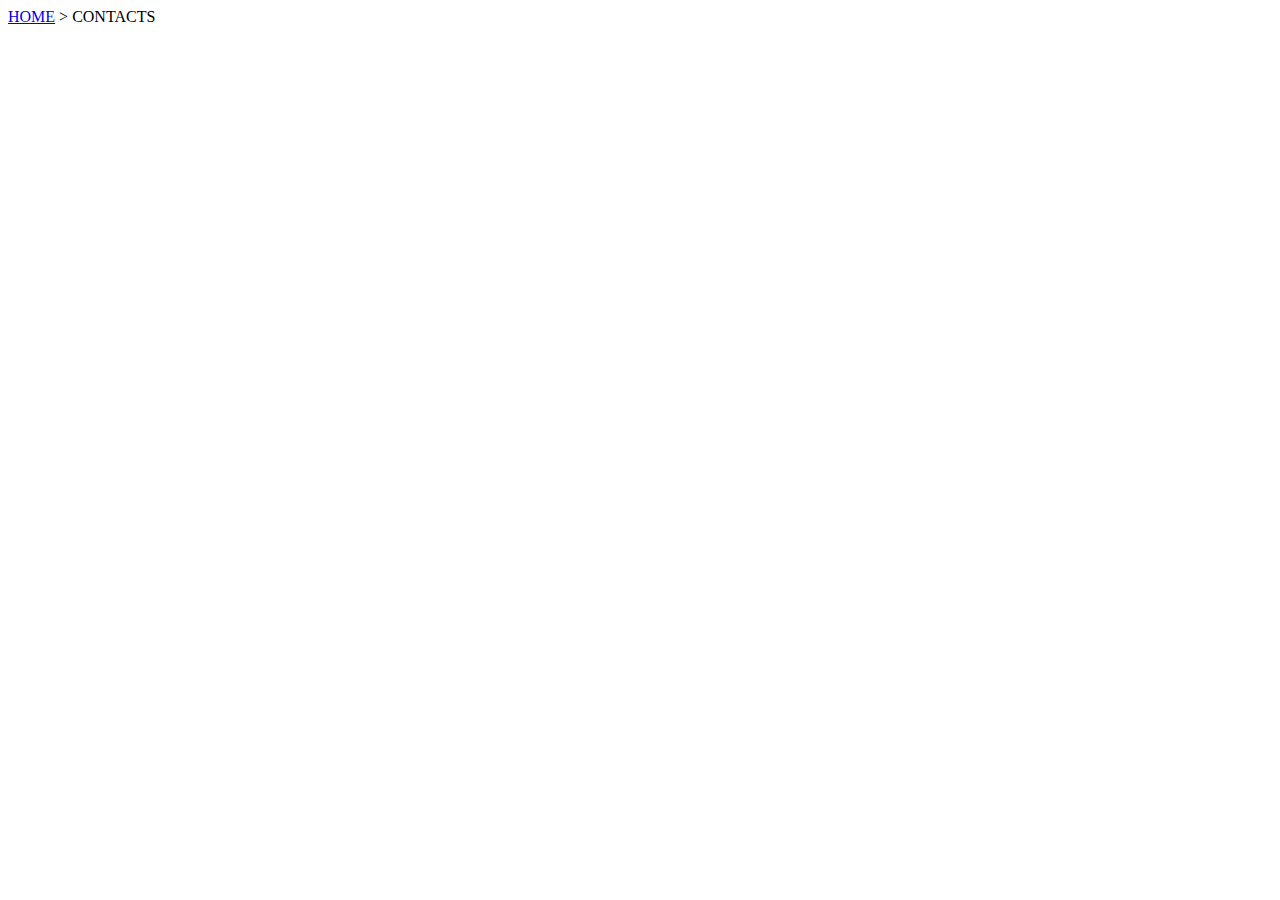
==== contacts.html @ 67738aa6 "sample code" ====
<!DOCTYPE html>
<html lang="en">
<head>
    <meta charset="UTF-8">
    <meta http-equiv="X-UA-Compatible" content="IE=edge">
    <meta name="viewport" content="width=device-width, initial-scale=1.0">
    <title>contacts</title>
    <link rel="shortcut icon" href="https://maslova95.github.io/web-project/" type="image/x-icon">
</head>
<body>
    <div class="navigation">
        <a href="home.html">HOME</a> > <span>CONTACTS</span>
      </div>
      
</body>
</html>
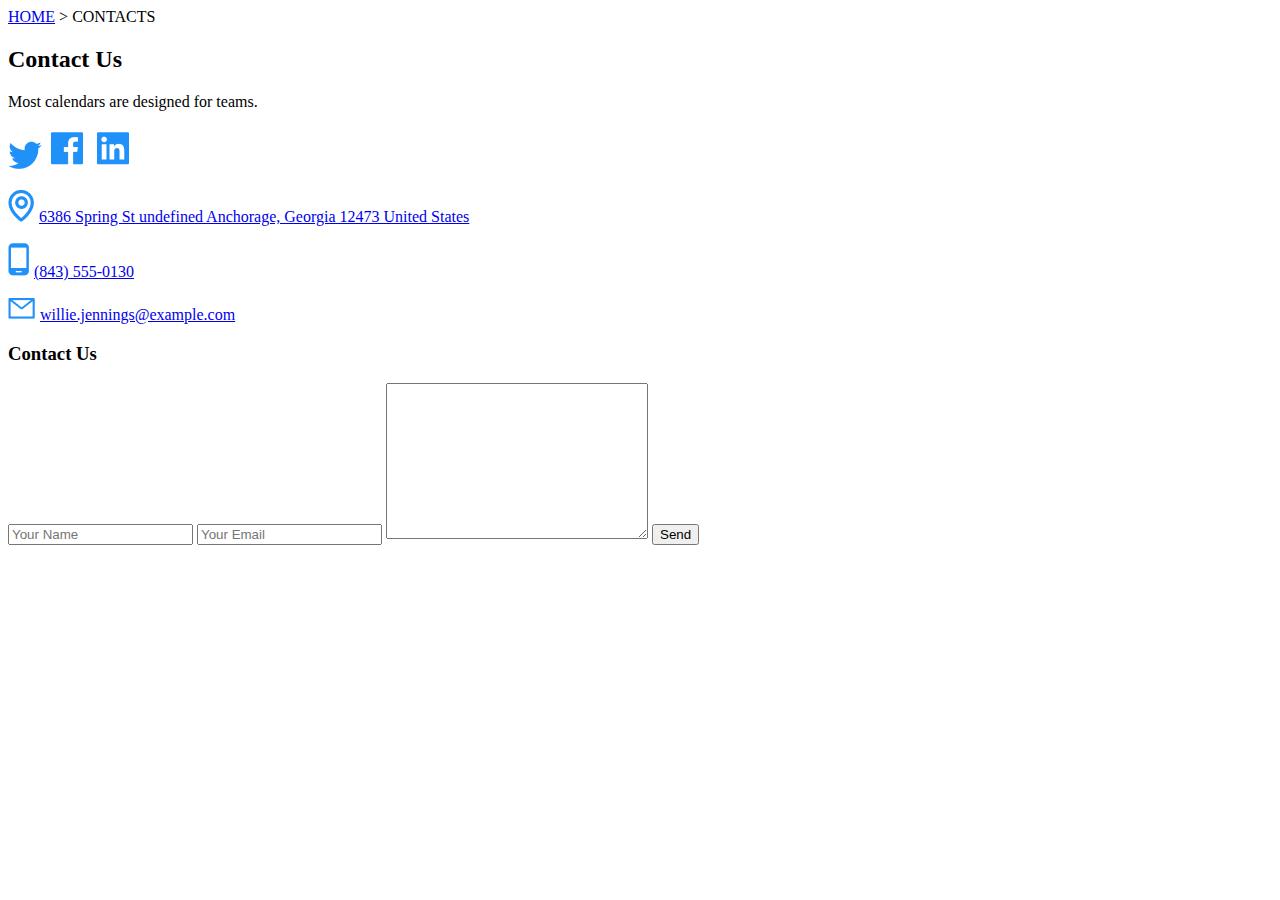
==== commit b1e6be51: "new page" ====
--- a/contacts.html
+++ b/contacts.html
@@ -1,5 +1,6 @@
 <!DOCTYPE html>
 <html lang="en">
+
 <head>
     <meta charset="UTF-8">
     <meta http-equiv="X-UA-Compatible" content="IE=edge">
@@ -7,10 +8,53 @@
     <title>contacts</title>
     <link rel="shortcut icon" href="https://maslova95.github.io/web-project/" type="image/x-icon">
 </head>
+
 <body>
-    <div class="navigation">
-        <a href="home.html">HOME</a> > <span>CONTACTS</span>
-      </div>
-      
+    <header>
+
+    </header>
+    <main>
+        <div class="navigation">
+            <a href="index.html" class="footer">HOME</a> > <span class="page-name">CONTACTS</span>
+        </div>
+        <section class="contac__info">
+            <h2 class="contac__info-title">Contact Us</h2>
+            <p class="contac__info-text">Most calendars are designed for teams. </p>
+            <div class="contac__info-social-icons icons">
+                <a href="#"><img src="img/twitter_outlined.png" alt="twitter outlined" class="icons__icon-twitter"></a>
+                <a href="#"> <img src="img/facebook_filled.png" alt="facebook filled" class="icons__icon-facebook"></a>
+                <a href="#"><img src="img/linkedin_filled.png" alt="linkedin filled" class="icons__icon-linkedin"></a>
+            </div>
+            <div class="contacts">
+                <p class="contacts__map">
+                    <img src="img/bx_map.png" alt="icon map">
+                    <a
+                        href="https://www.google.com.ua/maps/search/6386+Spring+St+undefined+Anchorage,+Georgia+12473+United+States/@61.1083688,-150.0006829,9z/data=!3m1!4b1?hl=uk&authuser=0">6386
+                        Spring St undefined Anchorage, Georgia 12473 United States</a>
+                </p>
+                <p class="contacts__phone">
+                    <img src="img/phone_android.png" alt="phone android">
+                    <a href="tel:8435550130">(843) 555-0130</a>
+                </p>
+                <p class="contacts__mail">
+                    <img src="img/mail_outlined.png" alt="mail outlined">
+                    <a href="mailto:willie.jennings@example.com">willie.jennings@example.com</a>
+                </p>
+            </div>
+            <div class="form">
+                <h3 class="form__title">Contact Us</h3>
+                <form action="#" method="post" class="form__faq">
+                    <input type="text" name="name" required placeholder="Your Name">
+                    <input type="text" name="email" required placeholder="Your Email">
+                    <textarea name="message" cols="30" rows="10" placeholder="Your Message"> </textarea>
+                    <input type="submit" value="Send">
+                </form>
+            </div>
+        </section>
+    </main>
+    <footer>
+
+    </footer>
 </body>
+
 </html>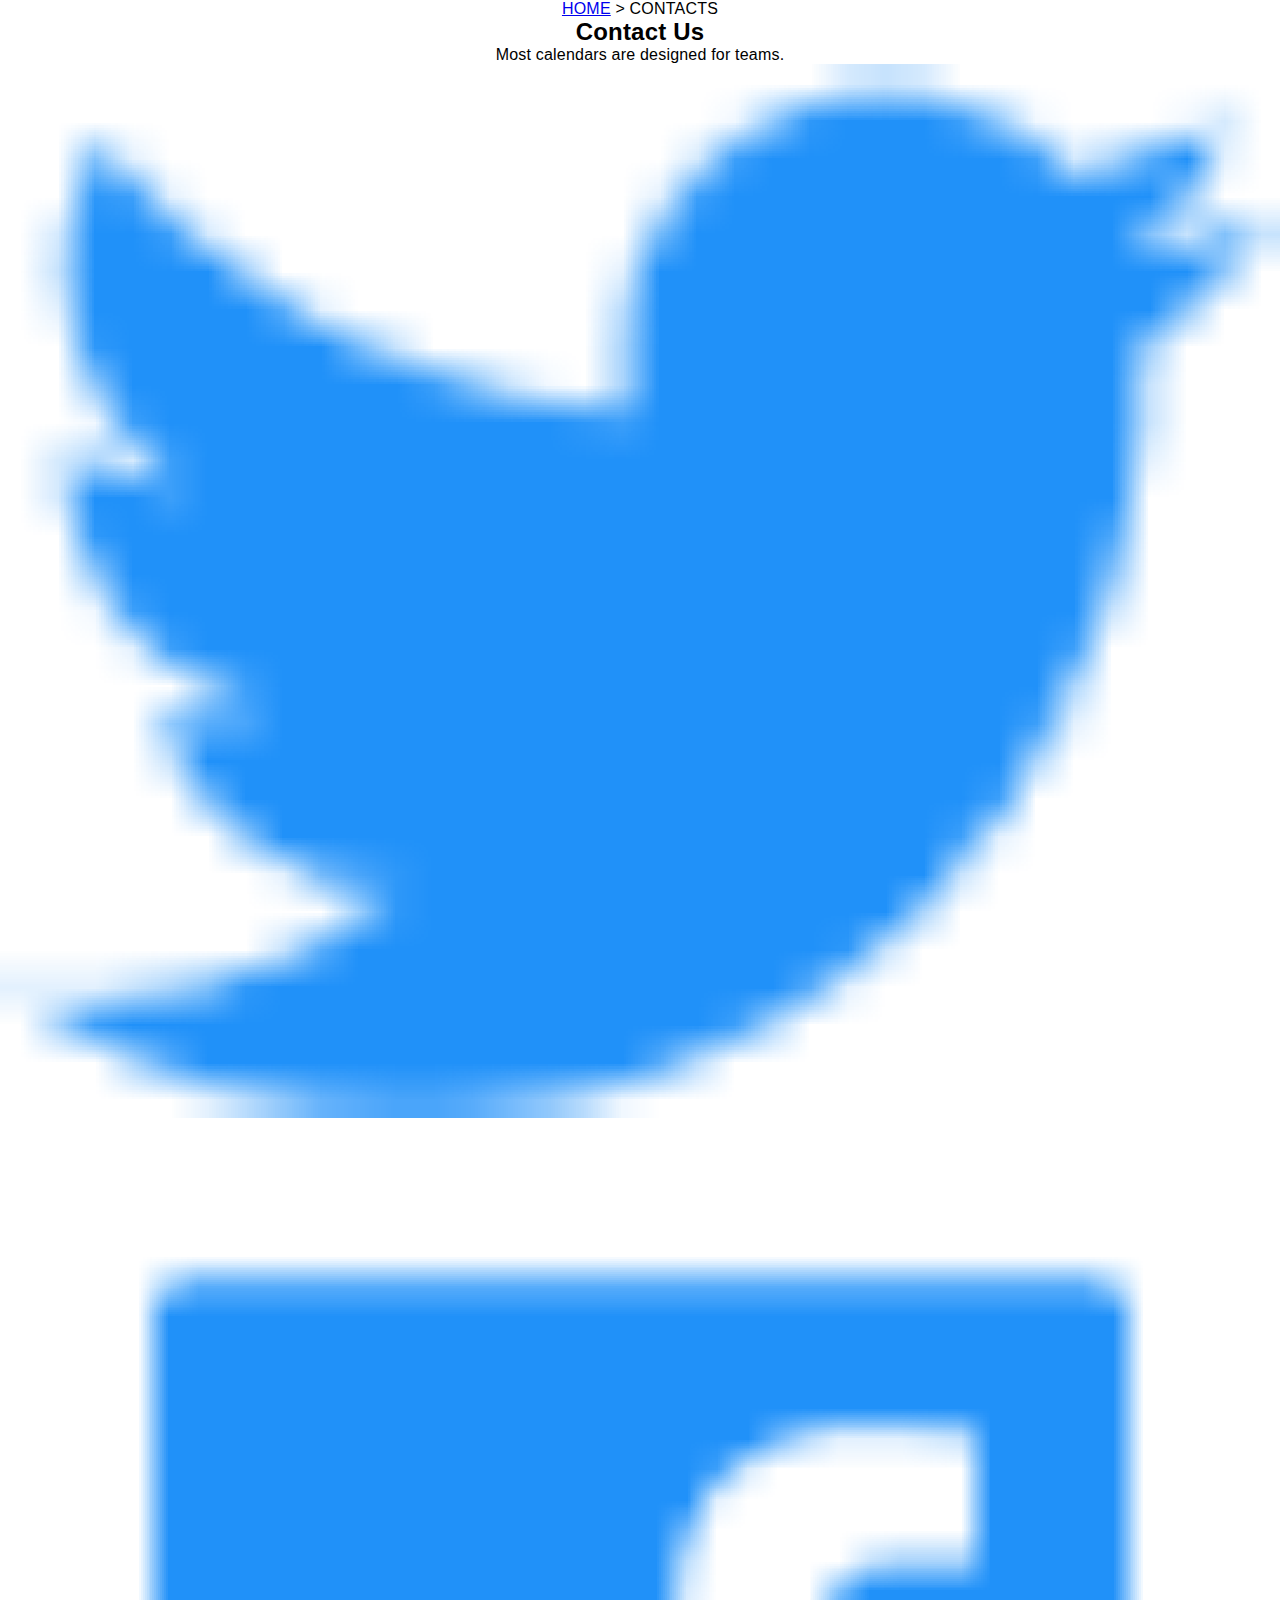
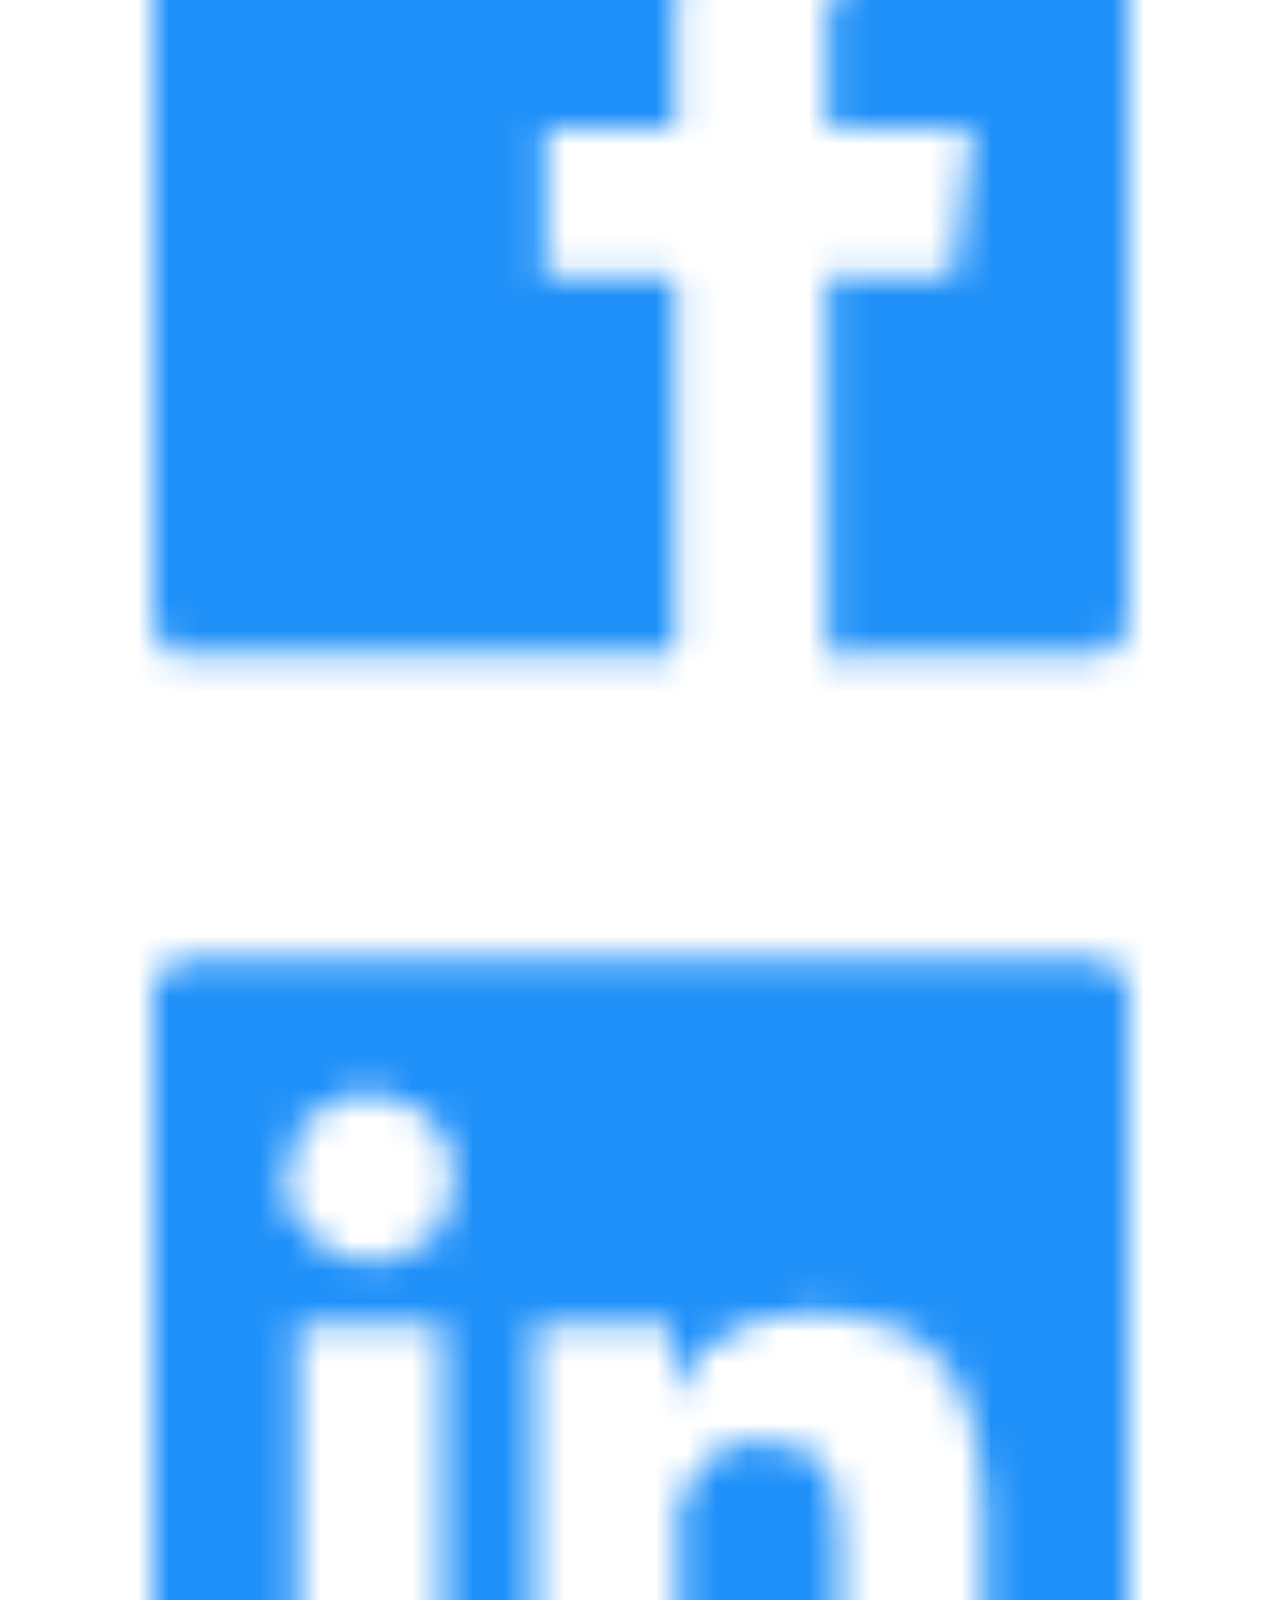
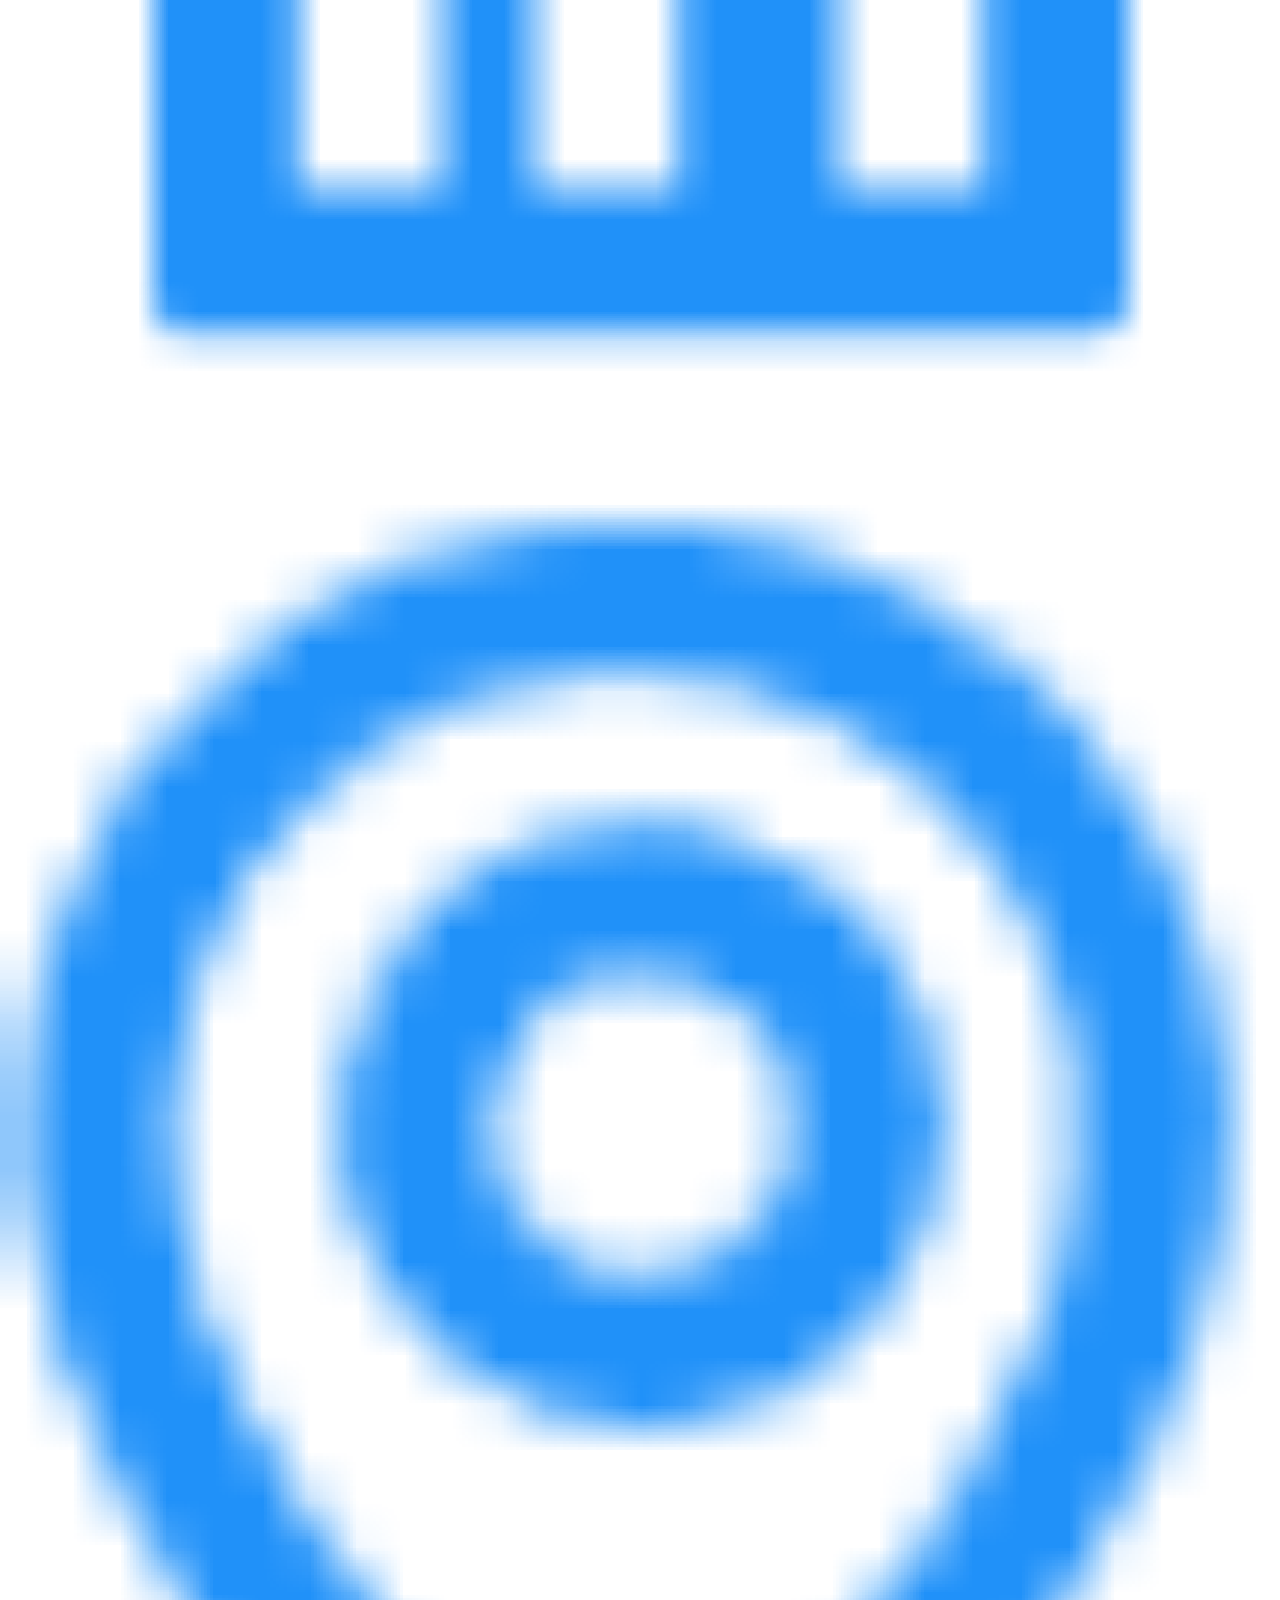
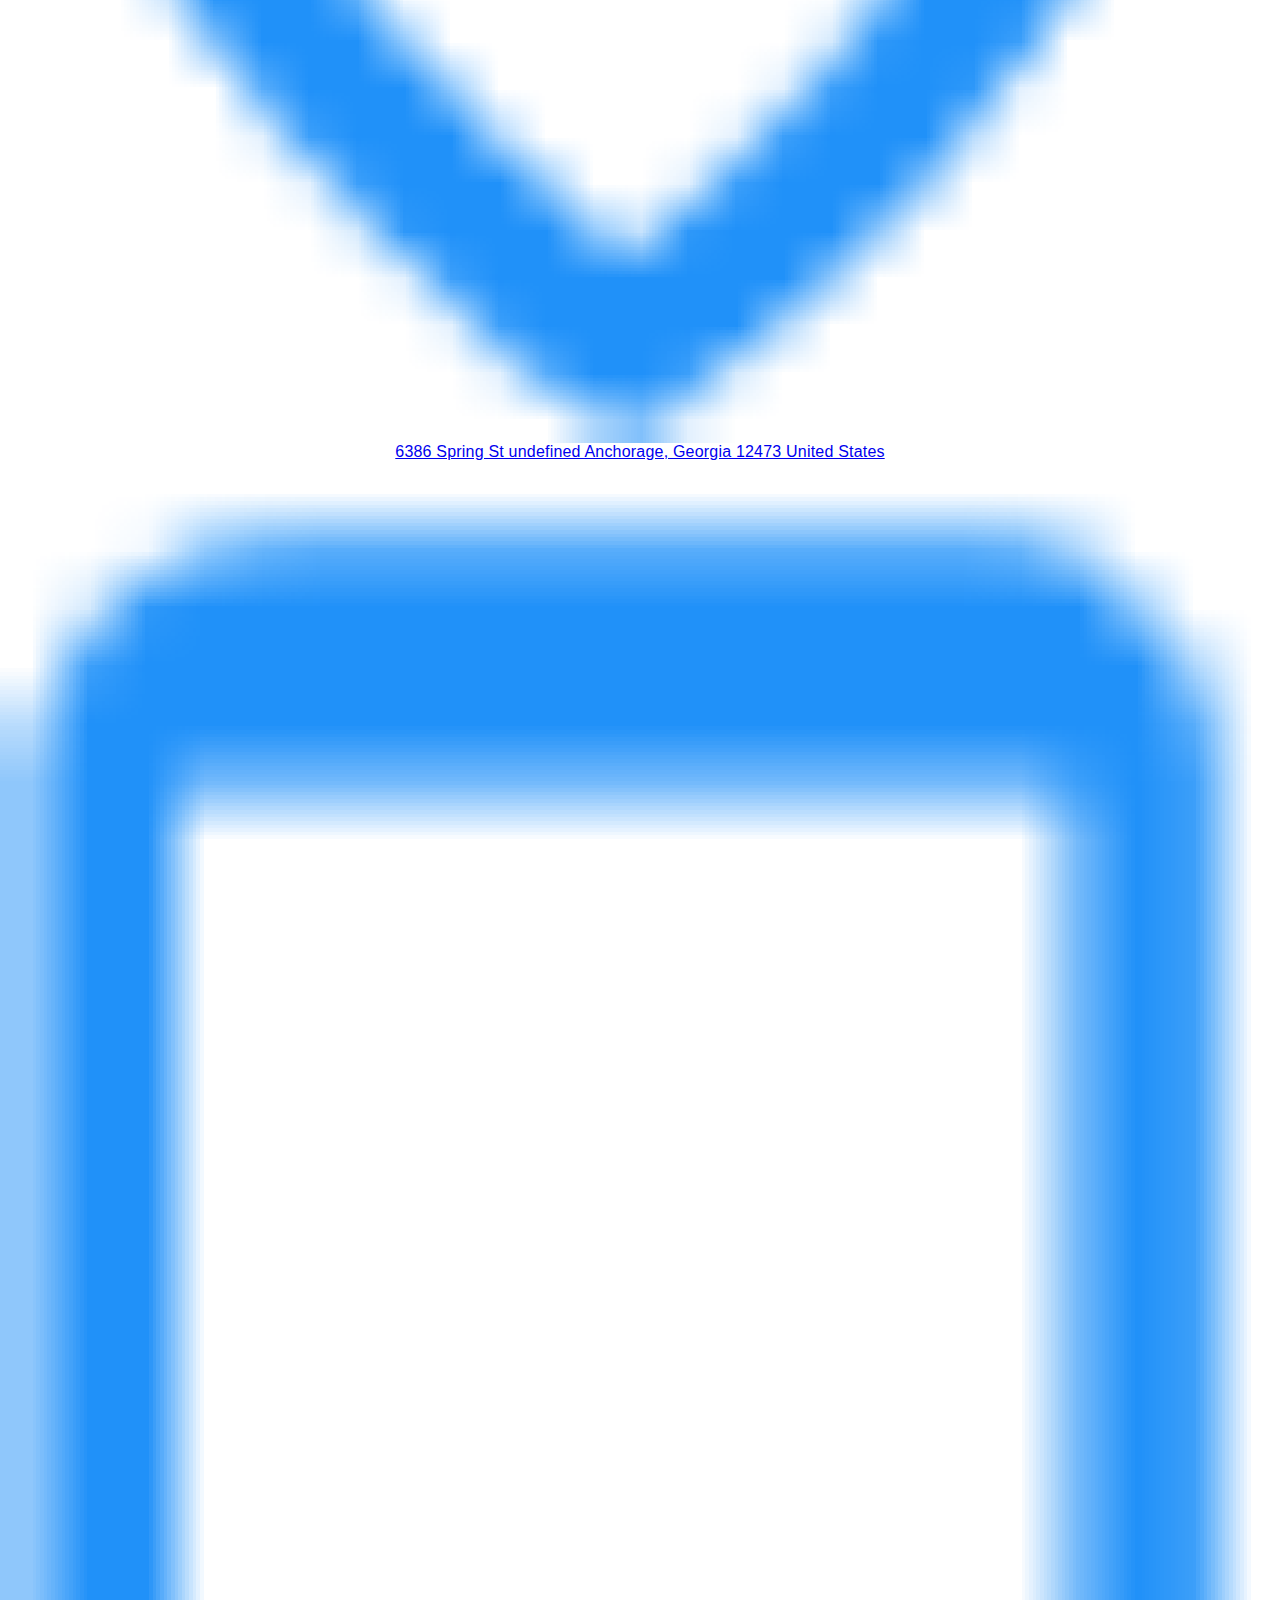
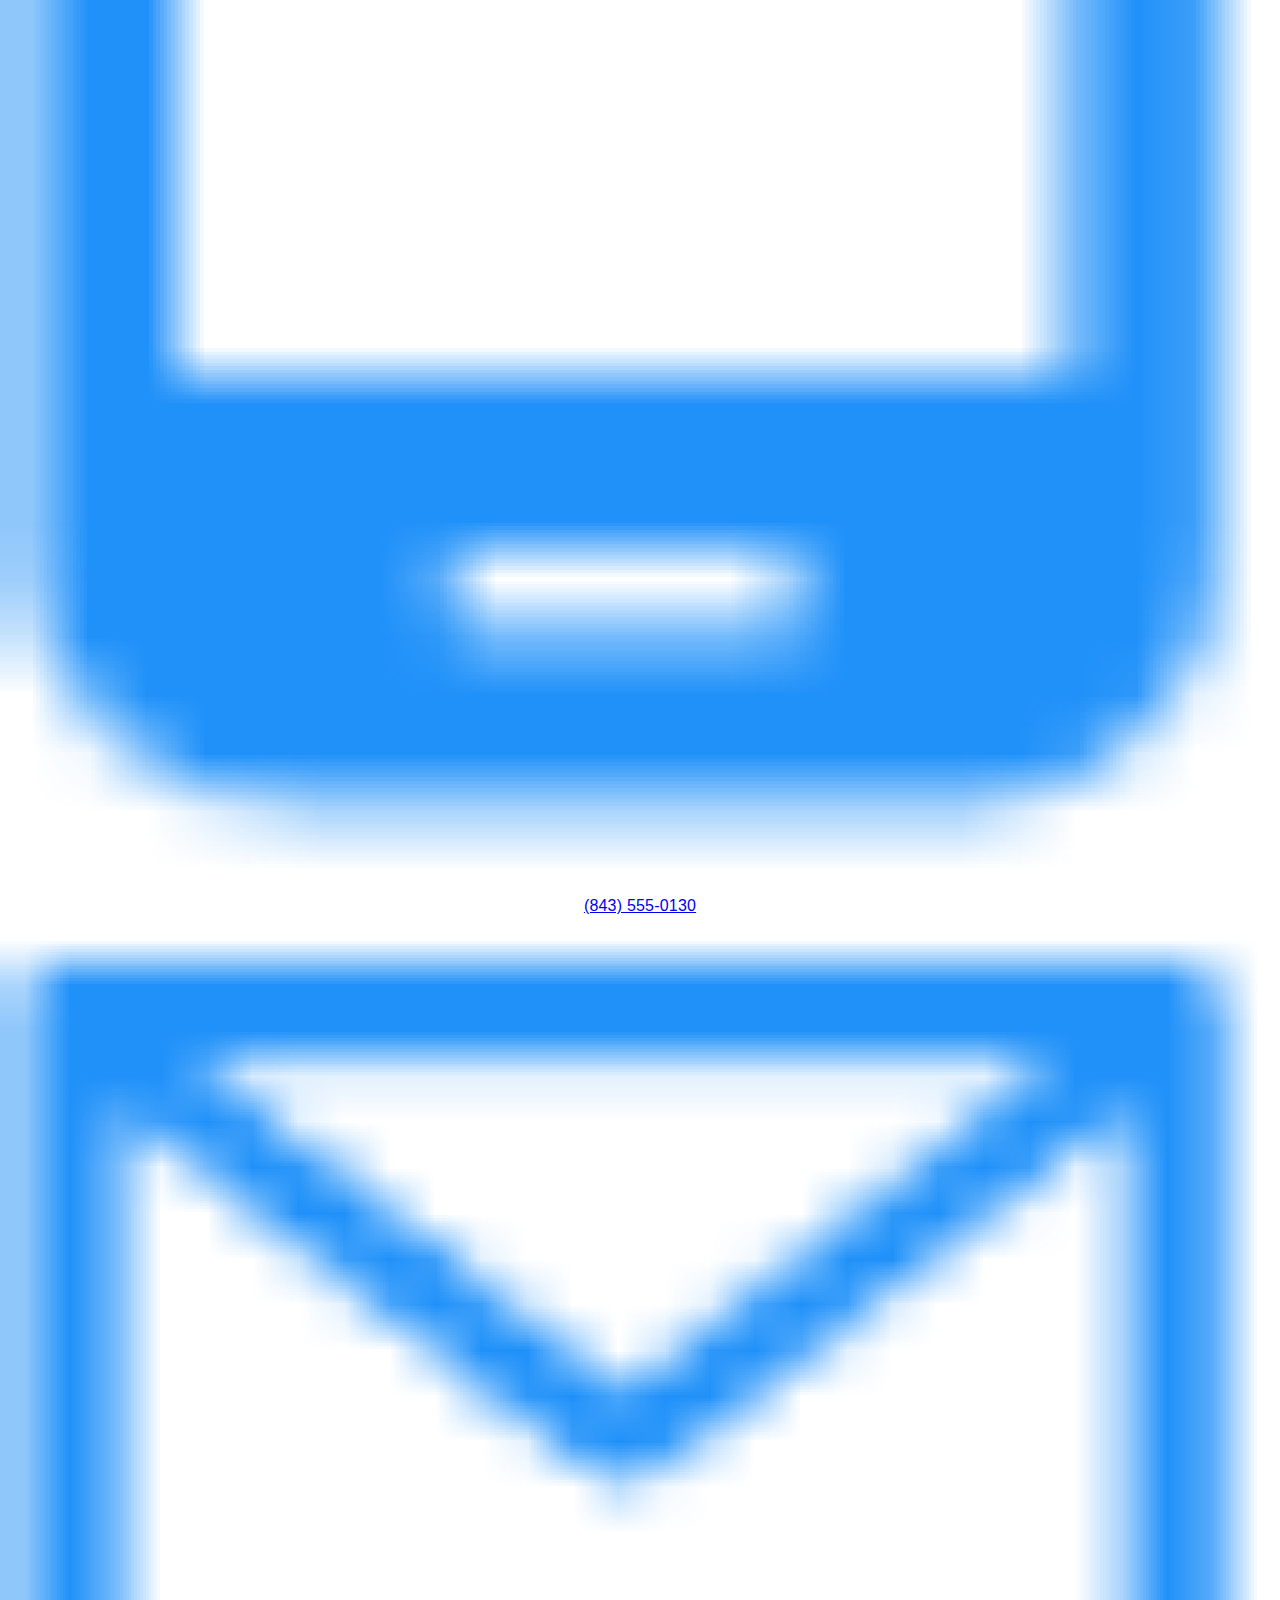
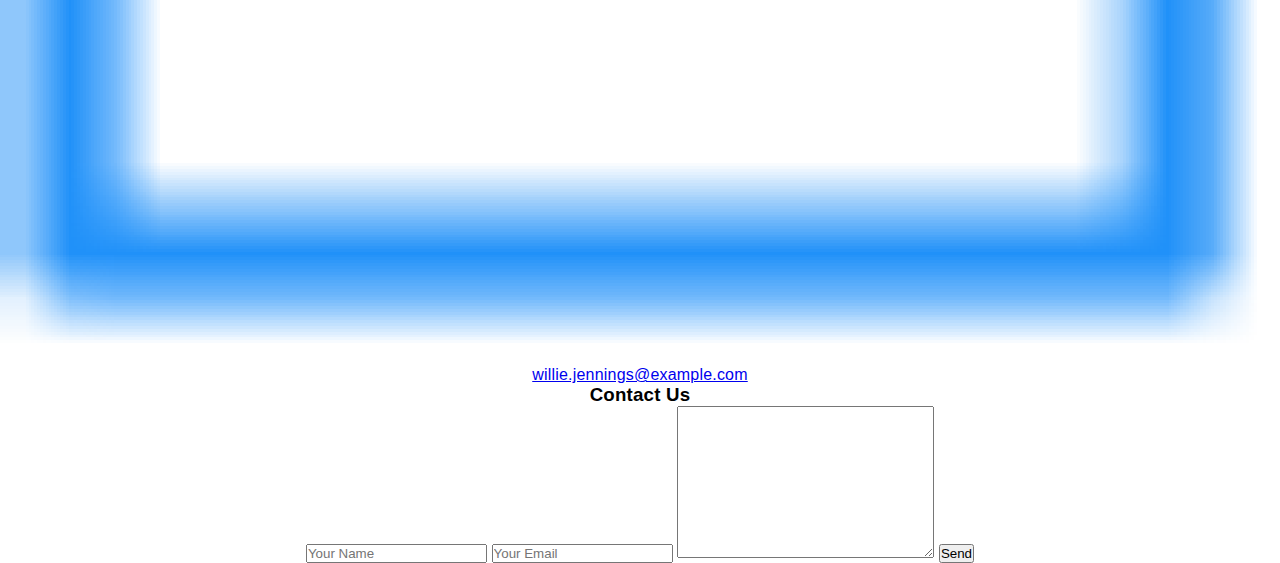
==== commit c355525b: "sample code" ====
--- a/contacts.html
+++ b/contacts.html
@@ -7,6 +7,7 @@
     <meta name="viewport" content="width=device-width, initial-scale=1.0">
     <title>contacts</title>
     <link rel="shortcut icon" href="https://maslova95.github.io/web-project/" type="image/x-icon">
+    <link rel="stylesheet" href="css/index.css">
 </head>
 
 <body>
--- a/css/index.css
+++ b/css/index.css
@@ -0,0 +1,4 @@
+@import url(controls.css);
+@import url(global.css);
+@import url(header.css);
+@import url(features.css);
